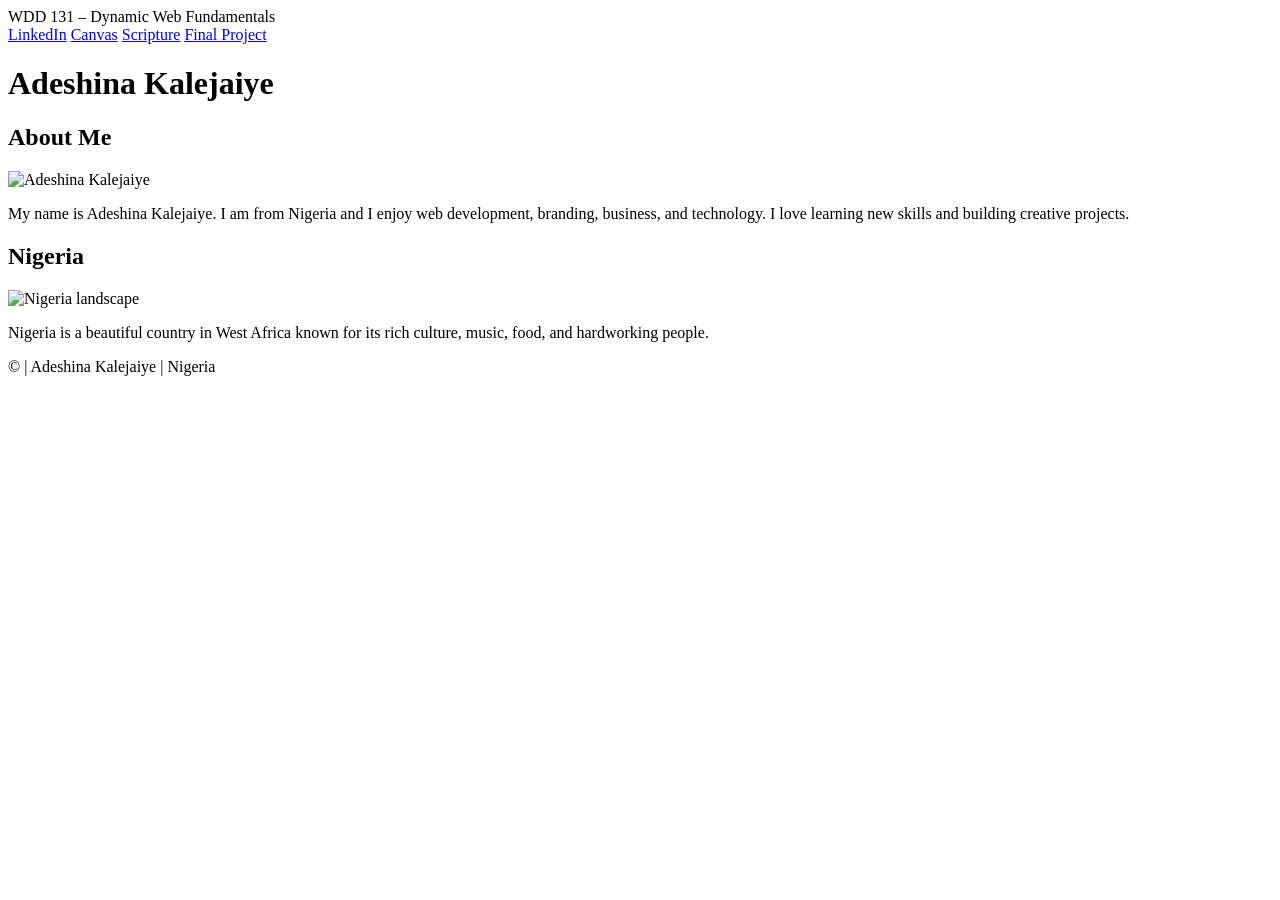
==== index.html @ 99c6f7c2 "assignment done" ====
<!DOCTYPE html>
<html lang="en">
<head>
    <meta charset="UTF-8">
    <meta name="viewport" content="width=device-width, initial-scale=1.0">
    <meta name="description" content="WDD 131 – Dynamic Web Fundamentals – Adeshina Kalejaiye homepage assignment">
    <meta name="author" content="Adeshina Kalejaiye">

    <title>WDD 131 – Dynamic Web Fundamentals – Adeshina Kalejaiye</title>

    <link rel="stylesheet" href="styles/base.css">

    <script src="scripts/getdates.js" defer></script>
</head>

<body>

    <header>
        <span id="course-title">WDD 131 – Dynamic Web Fundamentals</span>

        <nav>
            <a href="https://linkedin.com" target="_blank">LinkedIn</a>
            <a href="https://byupw.instructure.com/" target="_blank">Canvas</a>
            <a href="https://www.churchofjesuschrist.org/study/scriptures" target="_blank">Scripture</a>
            <a href="#">Final Project</a>
        </nav>
    </header>

    <main>
        <h1>Adeshina Kalejaiye</h1>

        <section class="card">
            <h2>About Me</h2>

            <img src="images/adeshina.jpg" alt="Adeshina Kalejaiye" width="200">

            <p>
                My name is Adeshina Kalejaiye. I am from Nigeria and I enjoy web development,
                branding, business, and technology. I love learning new skills and building creative projects.
            </p>
        </section>

        <section class="card">
            <h2>Nigeria</h2>

            <img src="images/nigeria.jpg" alt="Nigeria landscape" width="300">

            <p>
                Nigeria is a beautiful country in West Africa known for its rich culture,
                music, food, and hardworking people.
            </p>
        </section>
    </main>

    <footer>
        <p>
            &copy;<span id="currentyear"></span> | Adeshina Kalejaiye | Nigeria
        </p>

        <p id="lastModified"></p>
    </footer>

</body>
</html>
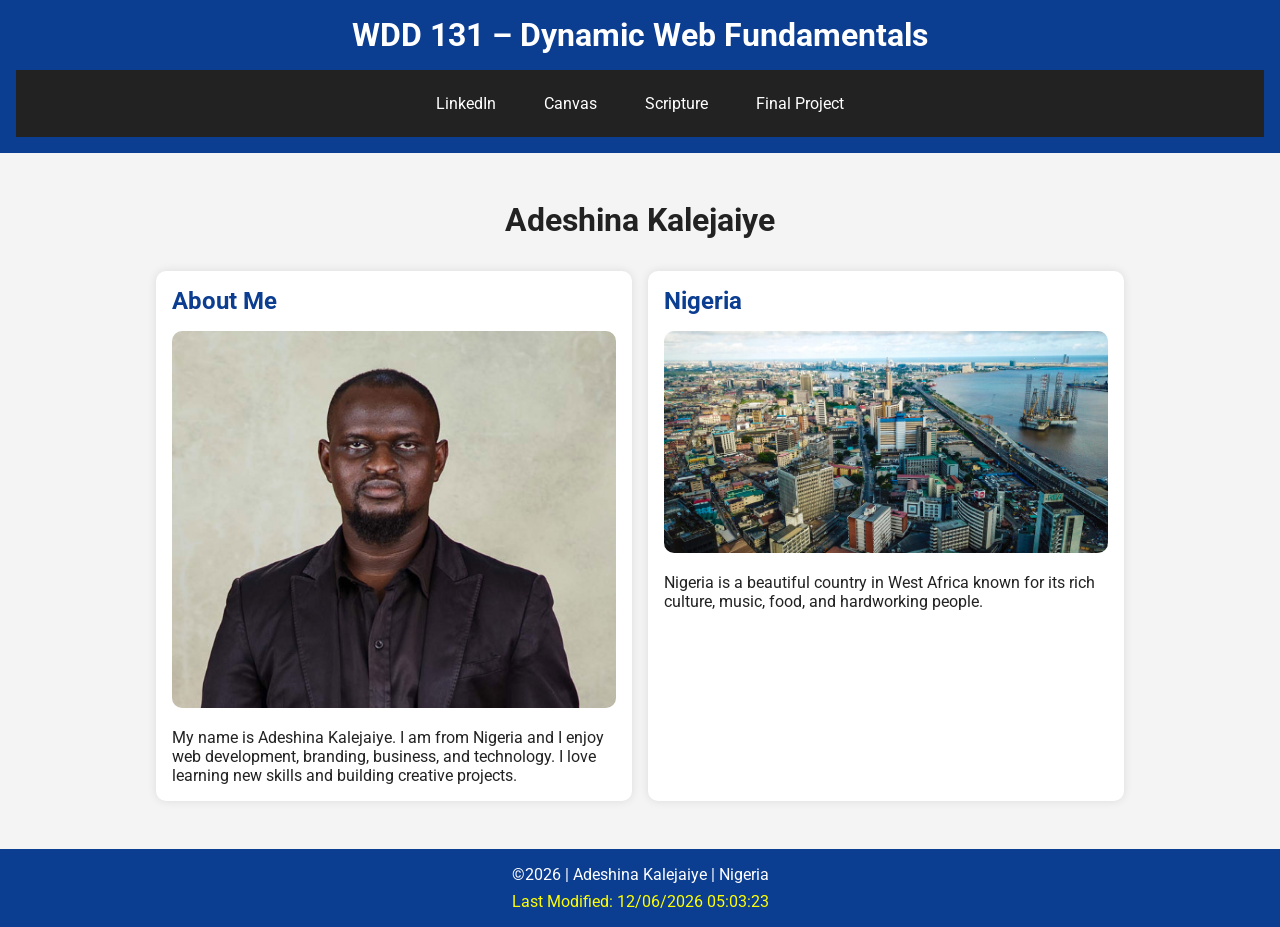
==== commit b4613708: "NEW" ====
--- a/index.html
+++ b/index.html
@@ -34,6 +34,7 @@
 
             <img src="images/adeshina.jpg" alt="Adeshina Kalejaiye" width="200">
 
+            
             <p>
                 My name is Adeshina Kalejaiye. I am from Nigeria and I enjoy web development,
                 branding, business, and technology. I love learning new skills and building creative projects.
--- a/styles/base.css
+++ b/styles/base.css
@@ -0,0 +1,109 @@
+@import url('https://fonts.googleapis.com/css2?family=Roboto:wght@400;700&display=swap');
+
+* {
+    margin: 0;
+    padding: 0;
+    box-sizing: border-box;
+}
+
+body {
+    font-family: 'Roboto', sans-serif;
+    background-color: #f4f4f4;
+    color: #222;
+}
+
+header {
+    background-color: #0b3d91;
+    color: white;
+    text-align: center;
+    padding: 1rem;
+}
+
+#course-title {
+    display: block;
+    font-size: 2rem;
+    font-weight: bold;
+    margin-bottom: 1rem;
+}
+
+nav {
+    display: flex;
+    justify-content: center;
+    gap: 1rem;
+    background-color: #222;
+    padding: 1rem;
+}
+
+nav a {
+    color: white;
+    text-decoration: none;
+    padding: 0.5rem 1rem;
+    transition: 0.3s;
+}
+
+nav a:hover {
+    background-color: white;
+    color: #222;
+    border-radius: 5px;
+}
+
+main {
+    max-width: 1000px;
+    margin: 2rem auto;
+    display: grid;
+    grid-template-columns: 1fr 1fr;
+    gap: 1rem;
+    padding: 1rem;
+}
+
+h1 {
+    grid-column: 1 / 3;
+    text-align: center;
+    margin-bottom: 1rem;
+}
+
+.card {
+    background-color: white;
+    padding: 1rem;
+    border-radius: 10px;
+    box-shadow: 0 0 10px rgba(0,0,0,0.1);
+}
+
+.card h2 {
+    margin-bottom: 1rem;
+    color: #0b3d91;
+}
+
+.card img {
+    width: 100%;
+    height: auto;
+    margin-bottom: 1rem;
+    border-radius: 10px;
+}
+
+footer {
+    background-color: #0b3d91;
+    color: white;
+    text-align: center;
+    padding: 1rem;
+    margin-top: 2rem;
+}
+
+#lastModified {
+    margin-top: 0.5rem;
+    color: yellow;
+}
+
+@media (max-width: 768px) {
+    main {
+        grid-template-columns: 1fr;
+    }
+
+    h1 {
+        grid-column: 1;
+    }
+
+    nav {
+        flex-direction: column;
+    }
+}
